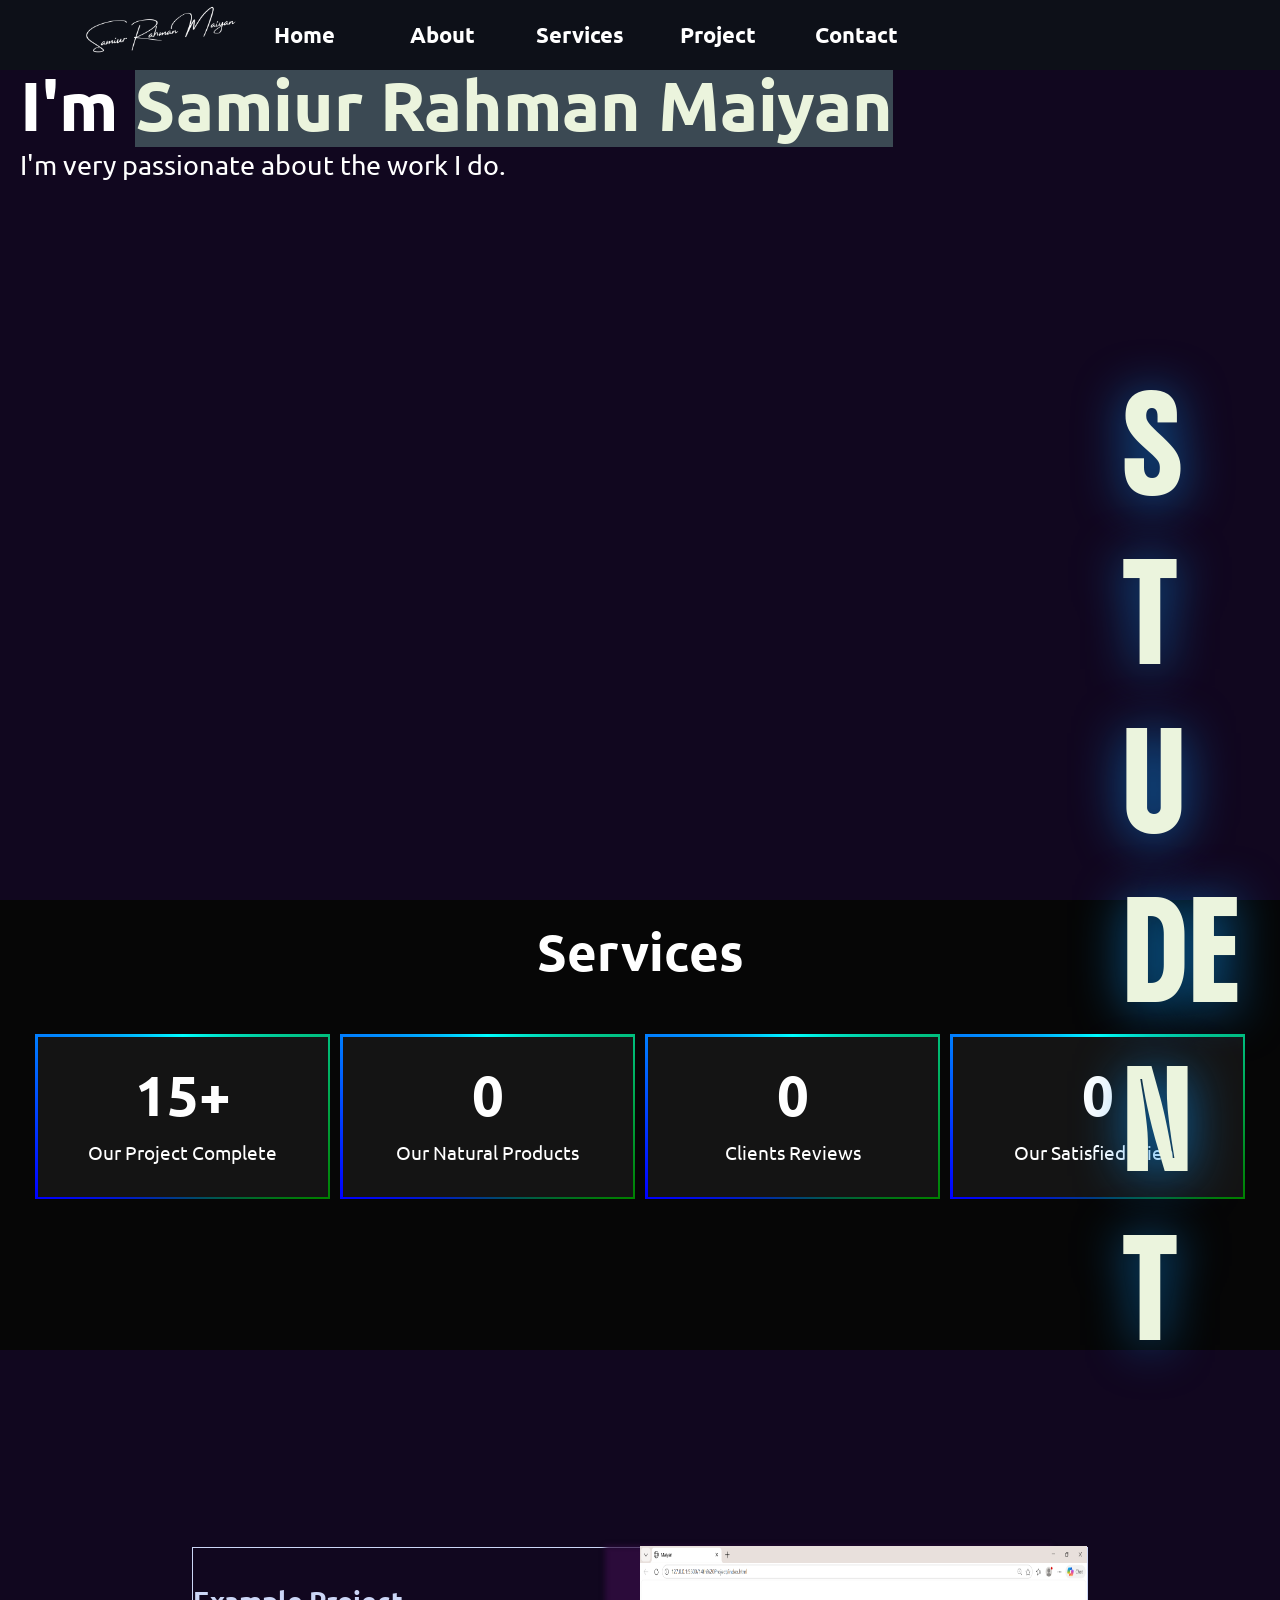
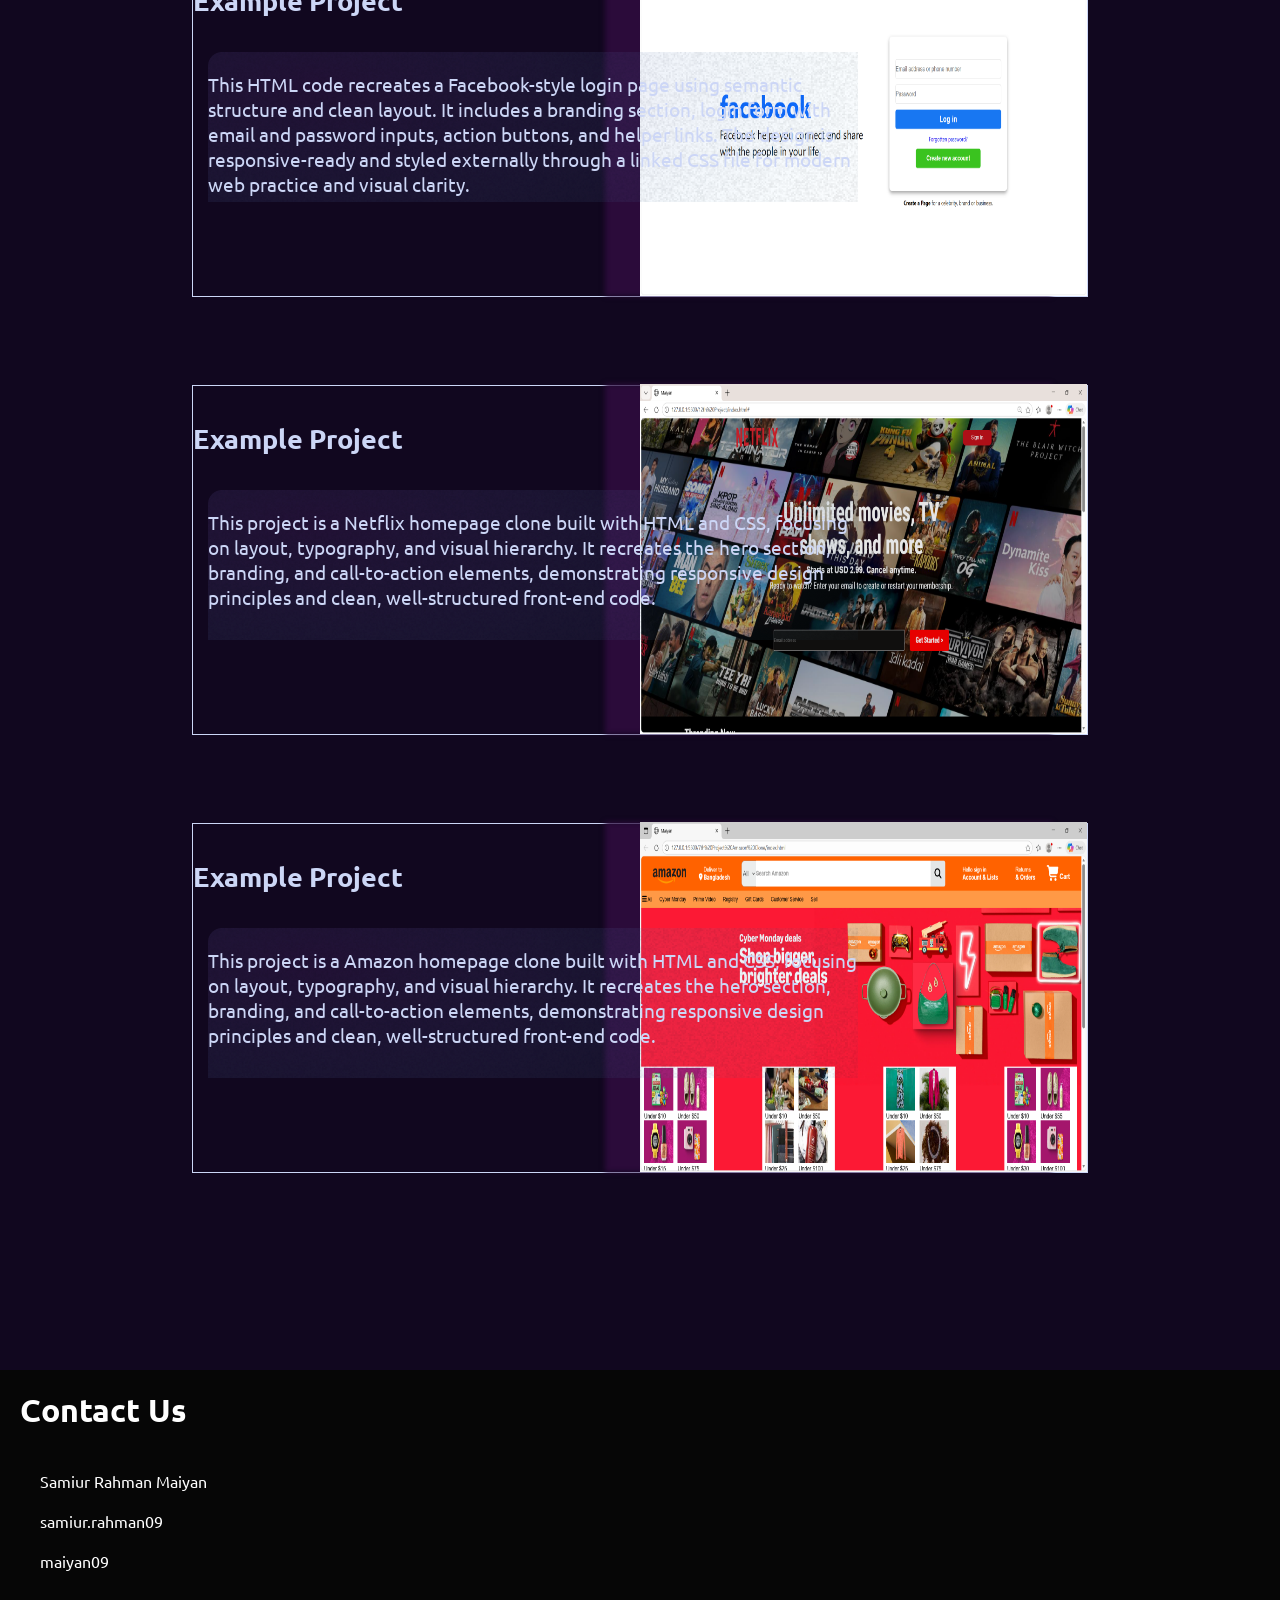
==== index.html @ d42e92fb "Add files via upload" ====
<!DOCTYPE html>
<html lang="en">
<head>
    <meta charset="UTF-8">
    <meta name="viewport" content="width=device-width, initial-scale=1.0">
    <title>Maiyan</title>
    <link rel="stylesheet" href="style.css">
    <link rel="stylesheet" href="https://cdnjs.cloudflare.com/ajax/libs/font-awesome/7.0.1/css/all.min.css" integrity="sha512-2SwdPD6INVrV/lHTZbO2nodKhrnDdJK9/kg2XD1r9uGqPo1cUbujc+IYdlYdEErWNu69gVcYgdxlmVmzTWnetw==" crossorigin="anonymous" referrerpolicy="no-referrer" />
</head>
<body>
    <header>
        <div class="nev">
            <div class="nev-logo">
                <img src="images/logo.png" alt="" srcset="">
            </div>
            <div class="nev-about-section">
                <a href="#"><p class="para">Home</p></a>
                <a href="#"><p class="para">About</p></a>
                <a href="#"><p class="para">Services</p></a>
                <a href="#project-demo"><p class="para">Project</p></a>
                <a href="#contactUs"><p class="para">Contact</p></a>
            </div>
            <div class="nev-social-media">
                <a href="https://www.facebook.com/samiur.rahman.293350" target="_blank"><i id="circle" class="fa-brands fa-facebook"></i></a>
                <a href="https://www.instagram.com/samiur.rahman09" target="_blank"><i id="circle" class="fa-brands fa-instagram"></i></a>
                <a href="#"><i id="circle" class="fa-brands fa-linkedin"></i></a>
                <a href="#"><i id="circle" class="fa-brands fa-square-x-twitter"></i></a>
            </div>
        </div>
        <div class="info">
            <div class="info-left">
                <h3>Hello</h3>
                <h1>I'm <span>Samiur Rahman Maiyan</span></h1>
                <p>I'm very passionate about the work I do.</p>
            </div>
            <div class="info-right">
                <img src="images/Adobe Express - file.png" alt="" srcset="">
                <p>S T U DE N T</p>
            </div>
        </div>
    </header>
    <main>
        <div class="smoothAnimation">
            <h1>Services</h1>
            <div class="card">
                <div class="card-1">
                    <h2>15+</h2>
                    <p>Our Project Complete</p>
                </div>
                <div class="card-1">
                    <h2>0</h2>
                    <p>Our Natural Products</p>
                </div>
                <div class="card-1">
                    <h2>0</h2>
                    <p>Clients Reviews</p>
                </div>
                <div class="card-1">
                    <h2>0</h2>
                    <p>Our Satisfied Client</p>
                </div>
            </div>
        </div>
    </main>
    <div id="project-demo"> <!--USING ID BEACUSE If project-demo is a class, the anchor link will NOT work in nev-bar. -->
        <div class="project-1">
            <h3>Example Project</h3>
            <div class="box">
                <p>
                    This HTML code recreates a Facebook-style login page using semantic structure and clean layout. 
                    It includes a branding section, login form with email and password inputs, 
                    action buttons, and helper links. The design is responsive-ready and 
                    styled externally through a linked CSS file for modern web 
                    practice and visual clarity.
                </p>
            </div>
            <img src="images/fbLogin.png" alt="">
        </div>
        <div class="project-1">
            <h3>Example Project</h3>
            <div class="box">
                <p>
                    This project is a Netflix homepage clone built with HTML and CSS, focusing on layout, 
                    typography, and visual hierarchy. It recreates the hero section, 
                    branding, and call-to-action elements, demonstrating responsive design 
                    principles and clean, well-structured front-end code.
                </p>
            </div>
            <img src="images/netflixClone.png" alt="">
        </div>
        <div class="project-1">
            <h3>Example Project</h3>
            <div class="box">
                <p>
                    This project is a Amazon homepage clone built with HTML and CSS, focusing on layout, 
                    typography, and visual hierarchy. It recreates the hero section, 
                    branding, and call-to-action elements, demonstrating responsive design 
                    principles and clean, well-structured front-end code.
                </p>
            </div>
            <img src="images/amazonClone.png" alt="">
        </div>
    </div>
    <footer id="contactUs"> <!--USING ID EXPLAIN IN PROJECT PART -->
        <h1>Contact Us</h1>
        <div class="contact-info">
            <div class="contact">
                <i class="fa-brands fa-facebook"></i>
                <a href="https://www.facebook.com/samiur.rahman.293350" target="_blank"><p>Samiur Rahman Maiyan</p></a>
            </div>
            <div class="contact">
                <i class="fa-brands fa-instagram"></i>
                <a href="https://www.instagram.com/samiur.rahman09/" target="_blank"><p>samiur.rahman09</p></a>
            </div>
            <div class="contact">
                <i class="fa-brands fa-github"></i>
                <a href="https://github.com/maiyan09" target="_blank"><p>maiyan09</p></a>
            </div>
        </div>
    </footer>
</body>
</html>
---- style.css ----
@import url('https://fonts.googleapis.com/css2?family=Ubuntu:ital,wght@0,300;0,400;0,500;0,700;1,300;1,400;1,500;1,700&display=swap');
@import url('https://fonts.googleapis.com/css2?family=Boldonse&display=swap');
/* font-family: "Boldonse", system-ui; */
/* font-family: "Ubuntu", sans-serif;  */
* {
    margin: 0;
    padding: 0;
    box-sizing: border-box;
    font-family: "Ubuntu", sans-serif;
}
body {
    background-image: url(images/Background.png);
    background-repeat: no-repeat;
    background-size: cover;
}
header {
    height: 100vh;
    width: 100%;
    background-image: url(images/Background.png);
    background-repeat: no-repeat;
    background-size: cover;
}
.nev-logo img {
    filter: invert();
}
.nev {
    height: 70px;
    width: 100%;
    color: white;
    background-color: #0d1018;
    display: flex;
    justify-content: space-evenly;
    align-items: center;
    position:fixed;
    z-index: 5;
}
    /* NEV LOGO START HERE */
.nev-logo img {
    height: 10rem;
    width: 10rem;
}
/* NEV LOGO ENDS HERE */

    /* NEV ABOUT SECTION START HERE  */
.nev-about-section {
    height: 60px;
    width: 40%;
    display: flex;
    justify-content: center;
    align-items: center;
    gap: 3rem;
}
a {
    text-decoration: none;
    color: white;
}
.para::after {
    content: '';
    height: 45px;
    width: 94px;
    position: absolute;
    left: 0;
    top: 10px;
    z-index: -1;
    transform: scale(0);
    background-color: #270D15;
    transition: 0.3s;
}
.para:hover::after {
    transform: scale(1);
    background-color: #270D15;
}
.nev-about-section p:hover {
    color: tomato;
}
.nev-about-section p {
    font-size: 1.4rem;
    text-align: center;
    align-content: center;
    font-weight: bold;
    height: 60px;
    width: 90px;
    position: relative;
    z-index: 1;
}
/* NEV ABOUT SECTION ENDS HERE  */

    /* SOCIAL MEDIA ICON PART START HERE  */
.nev-social-media {
    height: 100%;
    width: 280px;
    display: flex;
    justify-content: space-between;
    align-items: center;
}
#circle {
    height: 55px;
    width: 55px;
    align-content: center;
    border-radius: 50%;
    background-color: rgba(255, 255, 255, 0.062745098);
}
.nev-social-media i {
    font-size: 1.6rem;
}
#circle:hover {
    /* background-color: rgba(0, 0, 0, 0.178); */
    background-color: #FF014F;
}
/* SOCIAL MEDIA ICON PART ENDS HERE */
    /* HEAD-BODY START HERE LEFT/RIGHT */
.info {
    display: flex;
    justify-content: space-between;
    align-items: center;
    color: white;
}
.info-left {
    padding-left: 20PX;
}
.info-left h3 {
    font-size: 3rem;
}
.info-left h1 {
    font-size: 4.3rem;
}
span {
    color: #EBF4DD;
    background: #3b4953;
}
.info-left p {
    font-size: 1.7rem;
}
.info-right {
    height: auto;
    position: relative;
}
.info-right img {
    height: 100vh;
    position: relative;
    z-index: 2;
}
.info-right p {
    color:#EBF4DD;
    text-shadow: 0 5px 50px rgba(11, 142, 236, 0.7);
    position: absolute;
    right: 40px;
    top: 280px;
    font-size: 5.5rem;
    font-family: "Boldonse", system-ui;
    z-index: 1;
    animation: upDown 4s linear infinite;
}
@keyframes upDown {
    0% {
        transform: translateY(0);
    }
    50% {
        transform: translateY(-20px);
    }
    100% {
        transform: translateY(0);
    }
}
/* HEAD-BODY ENDS HERE LEFT/RIGHT */

    /* MAIN/HERO PART START HERE */
main {
    height: 50vh;
    background-color: #060606;   
}
.smoothAnimation { /*FOR SCROLLING ANIMATION*/
    animation: smooth linear;
    animation-timeline: view(); /*ANIMATION START WHEN CARD APPEAR TO THE SCREEN*/
    animation-range: entry 0% cover 40%;
}
main h1 {
    padding: 20px;
    color: white;
    text-align: center;
    font-size: 3.2rem;
    font-family: "Ubuntu", system-ui;
}
.card {
    padding: 30px;
    color: white;
    display: flex;
    justify-content: space-around;
    align-items: center;
}
.card-1 {
    height: 165px;
    width: 295px;
    display: flex;
    flex-direction: column;
    justify-content: center;
    align-items: center;
    background-image: conic-gradient(aqua, green, blue, aqua);
    position: relative;
    z-index: 1;
}
.card-1:hover {
    background-image: conic-gradient(from 180deg,blue,aqua, aqua, blue);
    color:#FF014F ;
}
.card-1::before {
    content: '';
    height: 160px;
    width: 290px;
    top: -5;
    background-color: #141414;
    position: absolute;
    z-index: -1;
}
.card-1 h2 {
    font-family: "Ubuntu";
    font-size: 3.5rem;
    padding-bottom: 10px;
    font-weight: bold;
    position: relative;
    z-index: 2;
}
.card-1 p {
    font-family: "Ubuntu";
    font-size: 1.2rem;
    padding-bottom: 10px;
    position: relative;
    z-index: 2;
}
@keyframes smooth { /*FOR SCROLLING ANIMATION*/
    from {
        opacity: 0;
        scale: 0.7;
    }
    to {
        opacity: 1;
        scale: 1;
    }
}
/* MAIN/HERO PART START HERE */

    /* PROJECTS DEMO START HERE  */
#project-demo {
    height: 180vh;
    color: #CCD6F6 ;
    display: flex;
    flex-direction: column;
    justify-content: center;
    align-items: center;
    gap: 5.5rem;
    background-image: url(images/Background.png);
}
.project-1 {
    height: 350px;
    width: 70%;
    border: 1px solid #CCD6F6;
    position: relative;
    animation: projectAnim linear;
    animation-timeline: view(); /*ANIMATION START WHEN CARD APPEAR TO THE SCREEN*/
    animation-range: entry 0% cover 40%;
}
.project-1 h3 {
    font-size: 1.7rem;
    font-weight: bold;
    position: absolute;
    top: 10%;
}
.box {
    height: 150px;
    width: 650px;
    background-image: url(images/Box.png);
    position: absolute;
    top: 30%;
    left: 15px;
    z-index: 1;
}
.box p{
    padding-top: 20px;
    font-size: 1.2rem;
}
.project-1 img{
    height: 350px;
    width: 50%;
    box-shadow: -35px 0px 5px #2B0B3A;
    position: absolute;
    right: 0;
    bottom: 0;
}
@keyframes projectAnim{
    from{
        scale: (0);
        transform: translateX(-200px);
    }
    to{
        scale: (1);
        transform: translateX(0);
    }
}
/* FOOTER START HERE */
footer {
    height: 30vh;
    color: white;
    background-color: #060606;
}
footer h1 {
    padding: 20px;
}
.contact-info {
    padding: 20px;
    display: flex;
    flex-direction: column;
    gap: 20px;
    
}
.contact {
    display: flex;
    gap: 20px;
}
.contact i {
    font-size: 2rem;
}
/* FOOTER ENDS HERE */
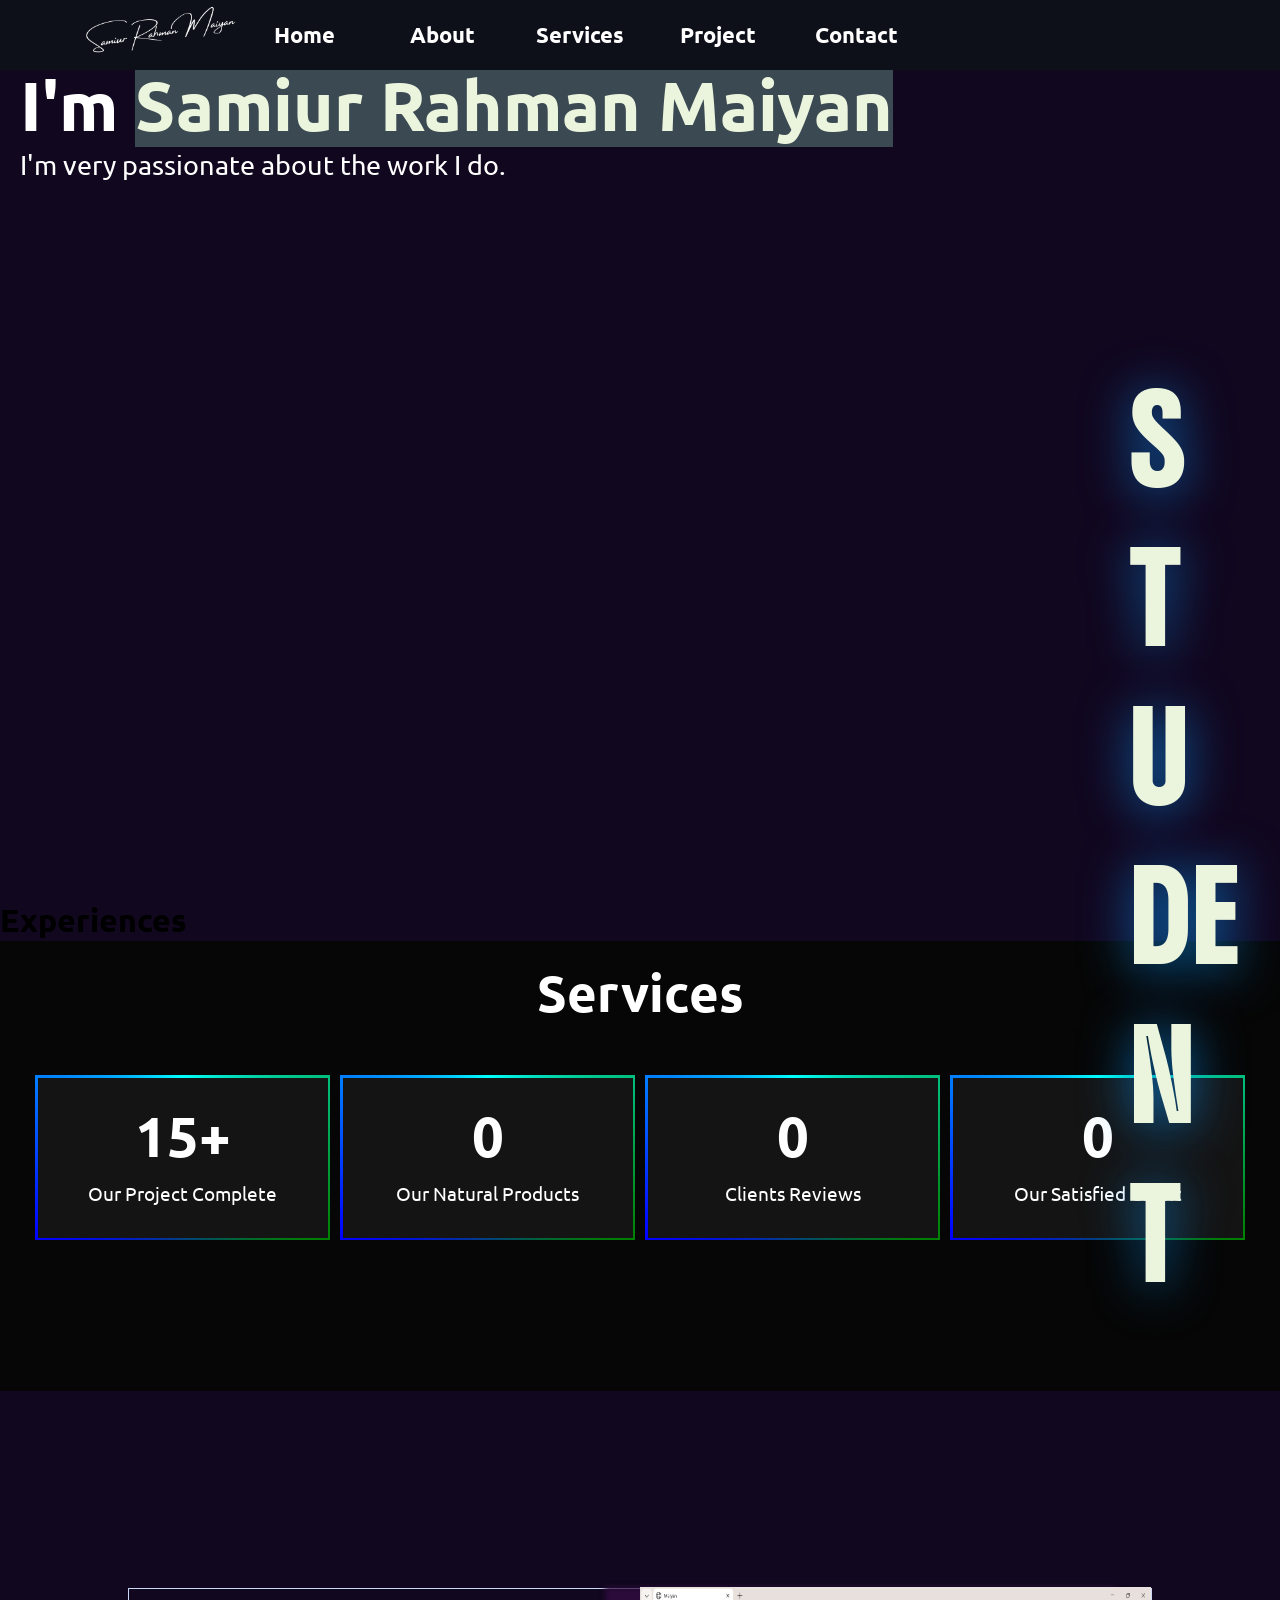
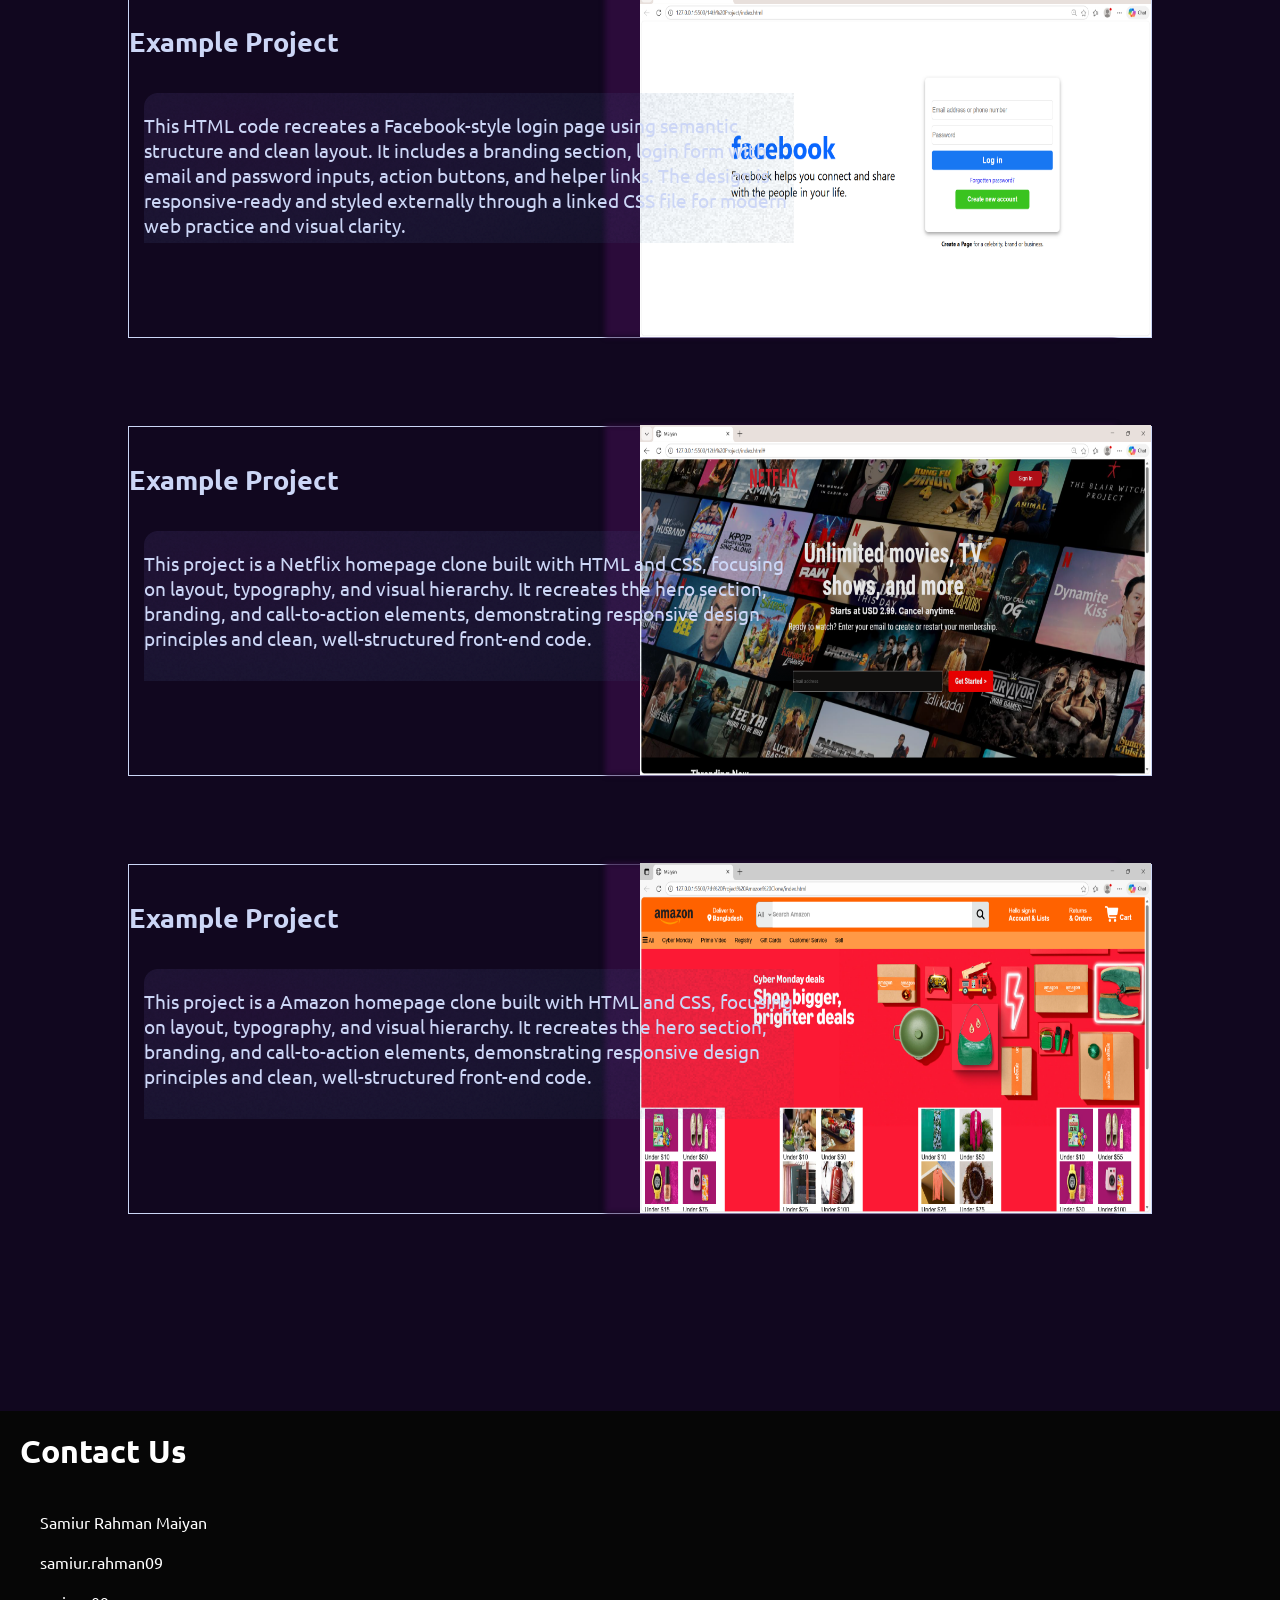
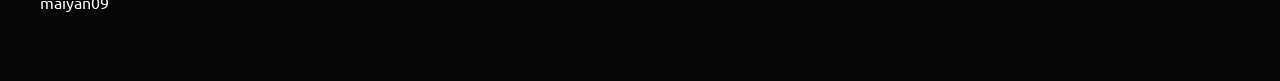
==== commit e4122aea: "Fix HTML structure and add missing scripts" ====
--- a/index.html
+++ b/index.html
@@ -39,6 +39,9 @@
             </div>
         </div>
     </header>
+    <div class="scroll">
+        <h1>Experiences</h1>
+    </div>
     <main>
         <div class="smoothAnimation">
             <h1>Services</h1>
@@ -118,5 +121,8 @@
             </div>
         </div>
     </footer>
+    <script src="https://cdnjs.cloudflare.com/ajax/libs/gsap/3.13.0/gsap.min.js" integrity="sha512-NcZdtrT77bJr4STcmsGAESr06BYGE8woZdSdEgqnpyqac7sugNO+Tr4bGwGF3MsnEkGKhU2KL2xh6Ec+BqsaHA==" crossorigin="anonymous" referrerpolicy="no-referrer"></script>
+    <script src="https://cdnjs.cloudflare.com/ajax/libs/gsap/3.13.0/ScrollTrigger.min.js" integrity="sha512-P2IDYZfqSwjcSjX0BKeNhwRUH8zRPGlgcWl5n6gBLzdi4Y5/0O4zaXrtO4K9TZK6Hn1BenYpKowuCavNandERg==" crossorigin="anonymous" referrerpolicy="no-referrer"></script>
+    <script src="script.js"></script>
 </body>
-</html>+</html>
--- a/style.css
+++ b/style.css
@@ -8,6 +8,7 @@
     padding: 0;
     box-sizing: border-box;
     font-family: "Ubuntu", sans-serif;
+    cursor: url(arrowhead-rounded-outline.svg), auto;
 }
 body {
     background-image: url(images/Background.png);
@@ -147,7 +148,7 @@
     position: absolute;
     right: 40px;
     top: 280px;
-    font-size: 5.5rem;
+    font-size: 5.2rem;
     font-family: "Boldonse", system-ui;
     z-index: 1;
     animation: upDown 4s linear infinite;
@@ -253,7 +254,7 @@
 }
 .project-1 {
     height: 350px;
-    width: 70%;
+    width: 80%;
     border: 1px solid #CCD6F6;
     position: relative;
     animation: projectAnim linear;
@@ -320,4 +321,5 @@
 .contact i {
     font-size: 2rem;
 }
-/* FOOTER ENDS HERE */+/* FOOTER ENDS HERE */
+
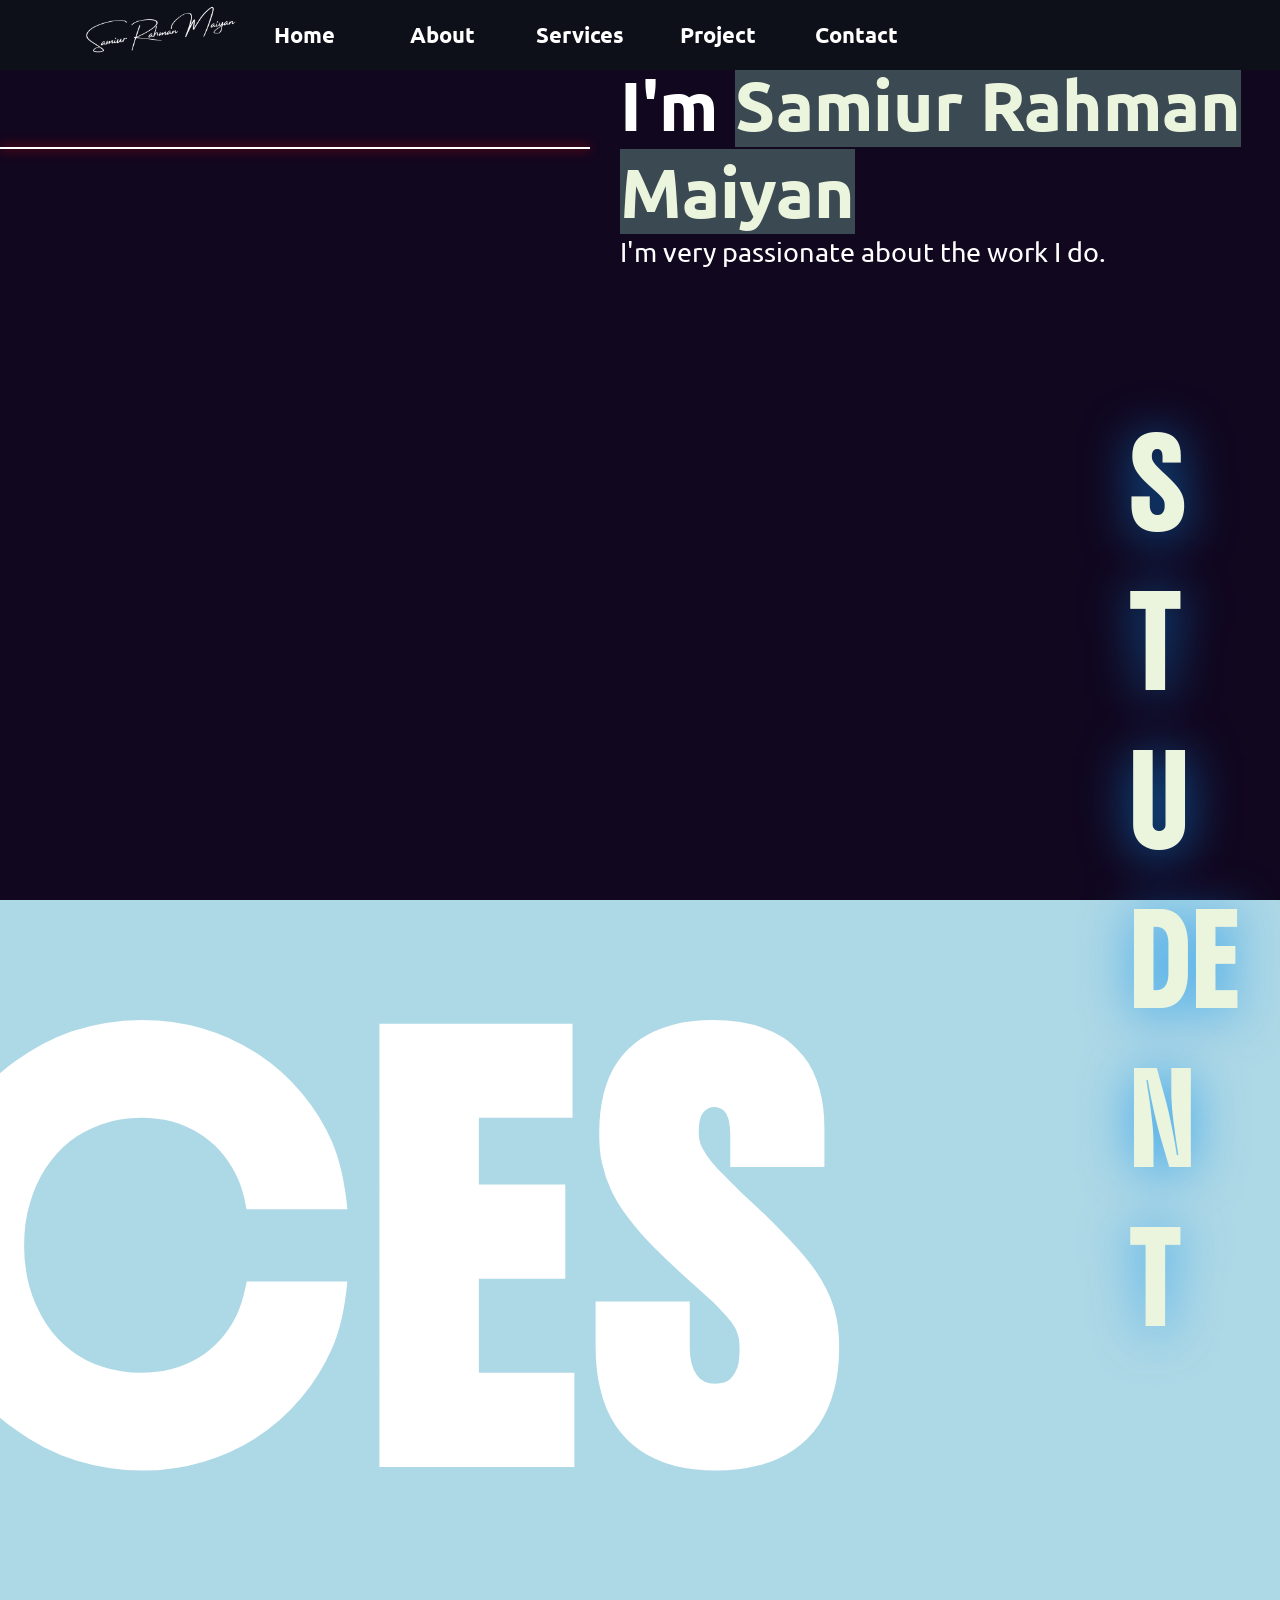
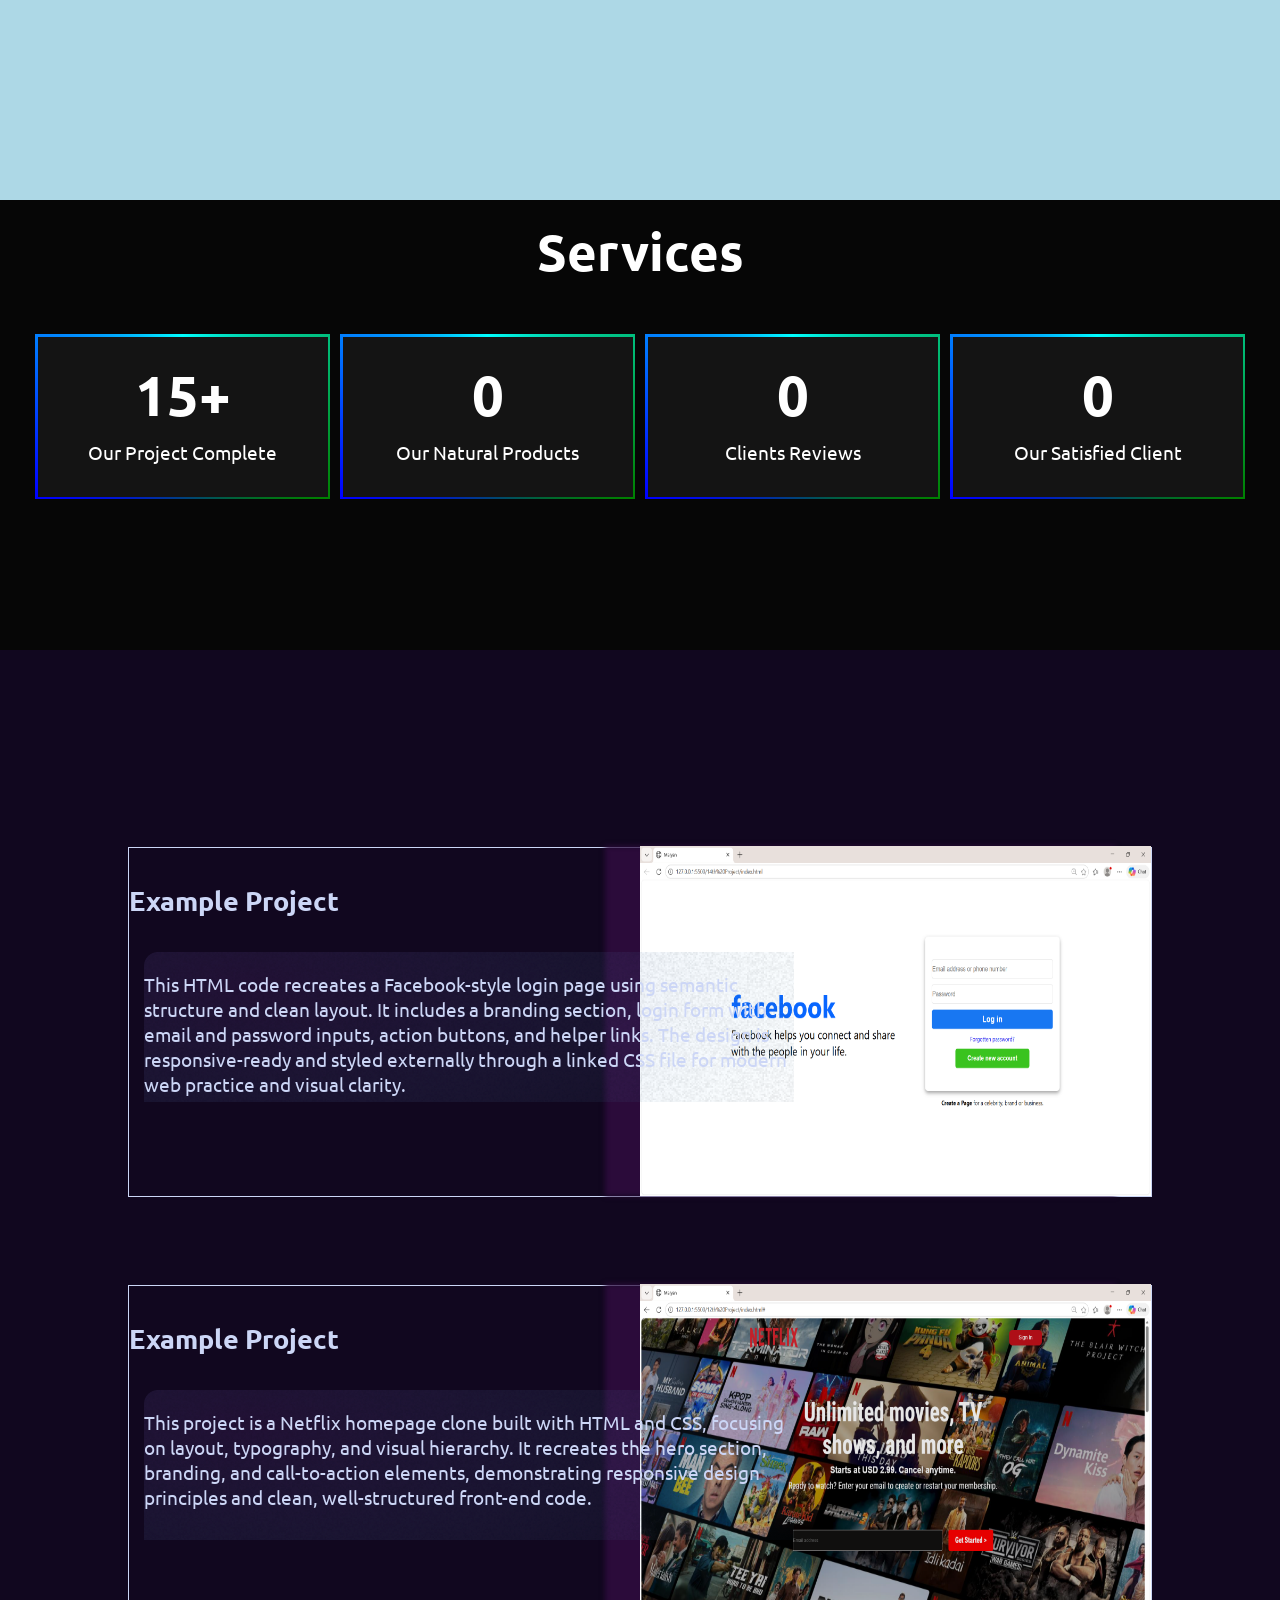
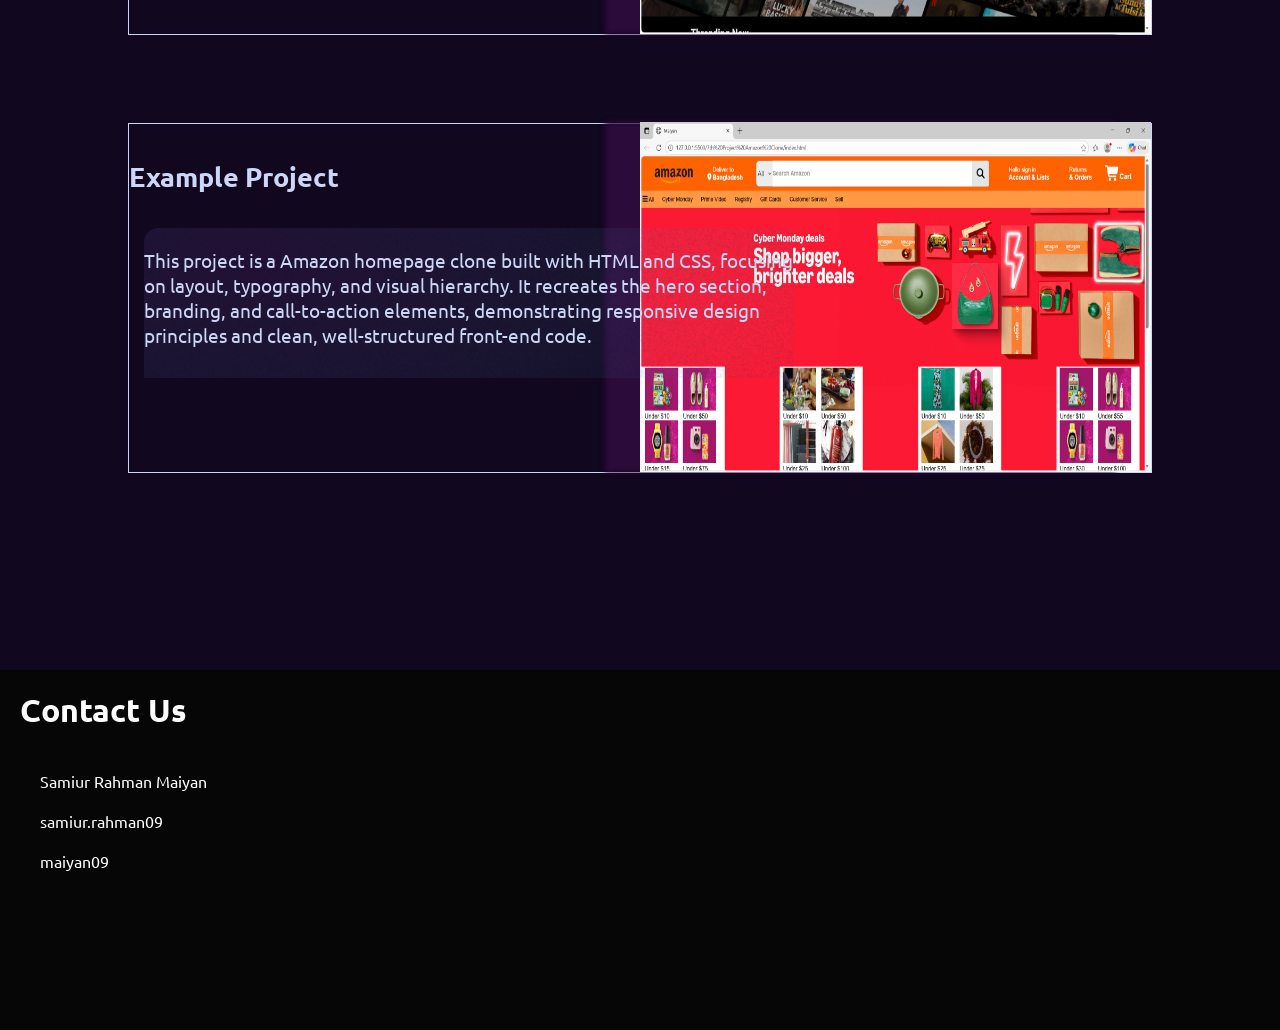
==== commit f30dd61f: "Update index.html" ====
--- a/index.html
+++ b/index.html
@@ -8,6 +8,7 @@
     <link rel="stylesheet" href="https://cdnjs.cloudflare.com/ajax/libs/font-awesome/7.0.1/css/all.min.css" integrity="sha512-2SwdPD6INVrV/lHTZbO2nodKhrnDdJK9/kg2XD1r9uGqPo1cUbujc+IYdlYdEErWNu69gVcYgdxlmVmzTWnetw==" crossorigin="anonymous" referrerpolicy="no-referrer" />
 </head>
 <body>
+    <div class="cursor"></div>
     <header>
         <div class="nev">
             <div class="nev-logo">
@@ -28,6 +29,11 @@
             </div>
         </div>
         <div class="info">
+            <div class="svg-line">
+                <svg width="600" height="150">
+                    <path d="M 0 90 Q 120 90 590 90" stroke="white" stroke-width="2" style="filter: drop-shadow(0 0 6px red);" fill="transparent" />
+                </svg>
+            </div>
             <div class="info-left">
                 <h3>Hello</h3>
                 <h1>I'm <span>Samiur Rahman Maiyan</span></h1>
@@ -39,7 +45,15 @@
             </div>
         </div>
     </header>
+    <!-- <hr> -->
     <div class="scroll">
+        <div class="cloude">
+            <img src="images/tl.svg" alt="">
+            <img src="images/tl.svg" alt="">
+            <img src="images/tl.svg" alt="">
+            <img src="images/tl.svg" alt="">
+            <img src="images/tl.svg" alt="">
+        </div>
         <h1>Experiences</h1>
     </div>
     <main>
--- a/style.css
+++ b/style.css
@@ -8,7 +8,7 @@
     padding: 0;
     box-sizing: border-box;
     font-family: "Ubuntu", sans-serif;
-    cursor: url(arrowhead-rounded-outline.svg), auto;
+    cursor: url(images/arrowhead-rounded-outline.svg), auto;
 }
 body {
     background-image: url(images/Background.png);
@@ -166,6 +166,25 @@
 }
 /* HEAD-BODY ENDS HERE LEFT/RIGHT */
 
+/* SCROLL START HERE */
+
+.scroll {
+    height: 100vh;
+    width: 100%;
+    overflow: hidden;
+    background: lightblue;
+}
+.scroll h1 {
+    padding-left: 25px;
+    color:white;
+    font-size: 40vh;
+    letter-spacing: 15px;
+    text-transform: uppercase;
+    font-family: "Boldonse", system-ui;
+}
+
+/* SCROLL ENDS HERE */
+
     /* MAIN/HERO PART START HERE */
 main {
     height: 50vh;
@@ -300,7 +319,7 @@
 }
 /* FOOTER START HERE */
 footer {
-    height: 30vh;
+    height: 40vh;
     color: white;
     background-color: #060606;
 }
@@ -322,4 +341,3 @@
     font-size: 2rem;
 }
 /* FOOTER ENDS HERE */
-
